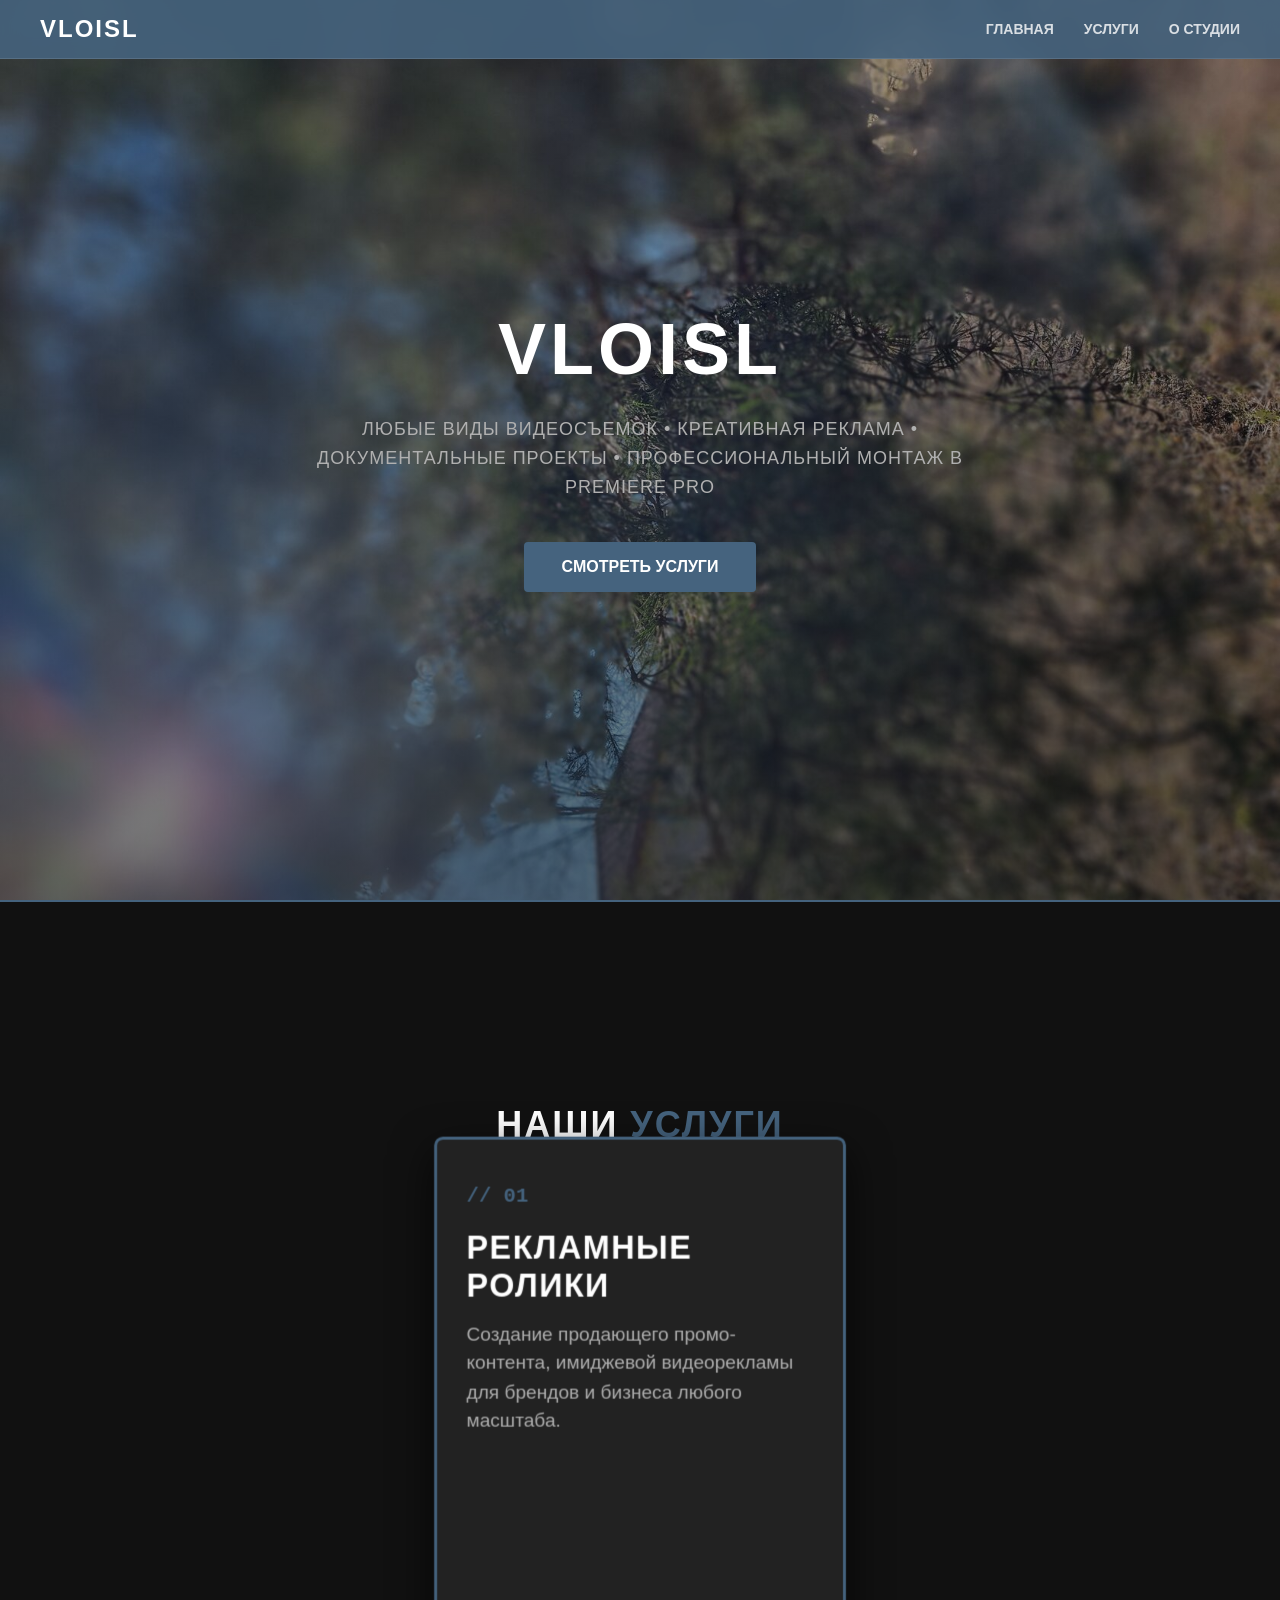
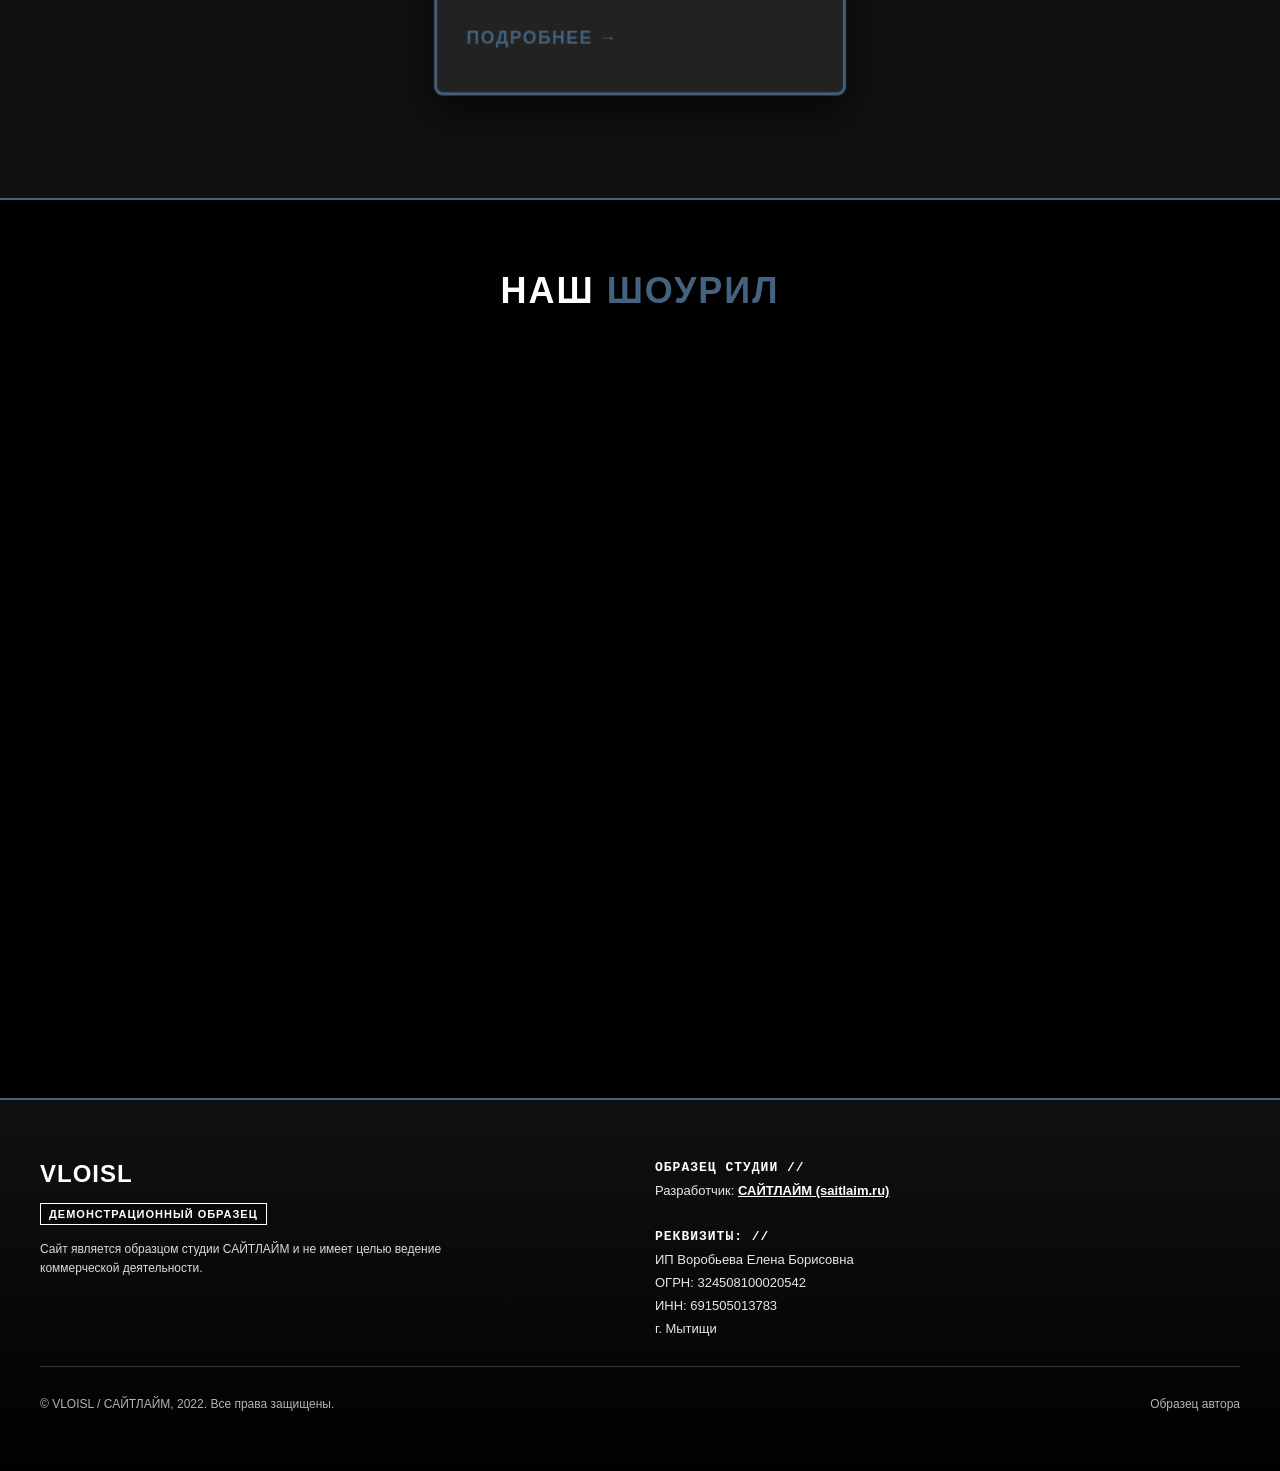
==== index.html @ 953ac8ba "Update index.html" ====
<!DOCTYPE html>
<html lang="ru">
<head>
    <meta charset="utf-8" />
    <meta name="viewport" content="width=device-width, initial-scale=1.0" />
    <title>VLOISL — Видеопроизводство полного цикла</title>
    
    <!-- Заглушка под будущий фавикон, которую вы потом замените -->
    <link id="favicon" rel="shortcut icon" href="data:image/svg+xml,<svg xmlns=%22http://w3.org viewBox=%220 0 100 100%22><text y=%22.9em%22 font-size=%2290%22>🎬</text></svg>" type="image/x-icon" />

    <style>
        /* Фирменная серо-синяя палитра вашего сайта */
        :root {
            --main-blue: #45637e;       /* Ваш фирменный благородный серо-синий */
            --bg-dark: #111111;         /* Кинематографичный глубокий фон */
            --bg-card: #222222;         /* Цвет подложки под карточки */
            --text-white: #ffffff;      /* Основной контрастный текст */
            --text-muted: #b0b0b0;      /* Приглушенный текст для описаний */
        }

        body {
            margin: 0;
            padding: 0;
            background-color: var(--bg-dark);
            color: var(--text-white);
            font-family: Arial, sans-serif;
            overflow-x: hidden;
            -webkit-font-smoothing: antialiased;
        }

        /* Адаптивная шапка сайта */
        .custom-header {
            position: fixed;
            top: 0;
            left: 0;
            width: 100%;
            background-color: rgba(69, 99, 126, 0.9); /* Прозрачный фирменный цвет */
            backdrop-filter: blur(10px);
            -webkit-backdrop-filter: blur(10px);
            z-index: 99999;
            border-bottom: 1px solid rgba(255, 255, 255, 0.1);
            box-sizing: border-box;
        }
        .nav-container {
            display: flex;
            justify-content: space-between;
            align-items: center;
            max-width: 1200px;
            margin: 0 auto;
            padding: 15px 20px;
        }
        .nav-logo {
            color: var(--text-white);
            font-size: 24px;
            font-weight: 700;
            text-decoration: none;
            letter-spacing: 2px;
            text-transform: uppercase;
        }
        .nav-menu {
            display: flex;
            list-style: none;
            margin: 0;
            padding: 0;
            gap: 30px;
        }
        .nav-link {
            color: var(--text-white);
            text-decoration: none;
            font-size: 14px;
            font-weight: 700;
            text-transform: uppercase;
            opacity: 0.8;
            transition: opacity 0.3s ease;
        }
        .nav-link:hover {
            opacity: 1;
        }

        /* Мобильная кнопка-бургер */
        .burger-menu {
            display: none;
            flex-direction: column;
            justify-content: space-between;
            width: 26px;
            height: 18px;
            background: transparent;
            border: none;
            cursor: pointer;
            padding: 0;
            z-index: 100001;
        }
        .burger-bar {
            width: 100%;
            height: 3px;
            background-color: var(--text-white);
            transition: all 0.3s ease;
        }

        /* Главный баннер (Cover) */
        .hero-section {
            height: 100vh;
            display: flex;
            align-items: center;
            justify-content: center;
            text-align: center;
            position: relative;
            background: linear-gradient(135deg, #2c3e50 0%, var(--bg-dark) 100%);
            padding: 0 20px;
            box-sizing: border-box;
        }
        .hero-content h1 {
            font-size: 72px;
            font-weight: 700;
            letter-spacing: 4px;
            margin: 0 0 25px 0;
            text-transform: uppercase;
        }
        .hero-content p {
            font-size: 18px;
            color: var(--text-muted);
            max-width: 700px;
            margin: 0 auto 40px auto;
            text-transform: uppercase;
            letter-spacing: 1px;
            line-height: 1.6;
        }
        .cta-btn {
            display: inline-block;
            background-color: var(--main-blue);
            color: var(--text-white);
            text-decoration: none;
            padding: 16px 38px;
            font-weight: 700;
            text-transform: uppercase;
            border-radius: 4px;
            transition: background-color 0.3s ease, transform 0.2s ease;
        }
        .cta-btn:hover {
            background-color: #55799c;
            transform: translateY(-2px);
        }

        /* Стили адаптации меню под смартфоны */
        @media screen and (max-width: 768px) {
            .hero-content h1 { font-size: 46px; }
            .burger-menu { display: flex; }
            .nav-menu {
                position: fixed;
                top: 0;
                right: -100%;
                width: 100%;
                height: 100vh;
                background-color: var(--main-blue);
                flex-direction: column;
                justify-content: center;
                align-items: center;
                gap: 40px;
                transition: right 0.4s ease;
                z-index: 100000;
            }
            .nav-menu.active { right: 0; }
            .nav-link { font-size: 22px; }
            .burger-menu.active .burger-bar:nth-child(1) { transform: translateY(7px) rotate(45deg); }
            .burger-menu.active .burger-bar:nth-child(2) { opacity: 0; }
            .burger-menu.active .burger-bar:nth-child(3) { transform: translateY(-8px) rotate(-45deg); }
        }
    </style>
</head>
<body>

<header class="custom-header">
    <div class="nav-container">
        <a href="#" class="nav-logo">VLOISL</a>
        <button class="burger-menu" id="burgerButton" aria-label="Открыть меню">
            <span class="burger-bar"></span>
            <span class="burger-bar"></span>
            <span class="burger-bar"></span>
        </button>
        <ul class="nav-menu" id="navMenu">
            <li><a href="#" class="nav-link">Главная</a></li>
            <li><a href="#services" class="nav-link">Услуги</a></li>
            <li><a href="#about" class="nav-link">О студии</a></li>
        </ul>
    </div>
</header>

<!-- ИСПРАВЛЕННЫЙ ГЛАВНЫЙ ЭКРАН С ВАШИМ ФОНОМ -->
<style>
    /* Дополнение к стилям: оживляем обложку */
    .hero-section {
        height: 100vh;
        display: flex;
        align-items: center;
        justify-content: center;
        text-align: center;
        position: relative;
        /* Ставим вашу оригинальную фотографию на фон */
        background-image: url('images/tild6362-3234-4630-a231-323666376438__20250402_112135.jpg');
        background-size: cover;
        background-position: center center;
        background-attachment: fixed; /* Эффект параллакса при скролле */
        padding: 0 20px;
        box-sizing: border-box;
    }
    /* Затемнение поверх фото, чтобы белый текст читался идеально */
    .hero-section::before {
        content: '';
        position: absolute;
        top: 0;
        left: 0;
        width: 100%;
        height: 100%;
        background: linear-gradient(to bottom, rgba(0,0,0,0.2), rgba(17,17,17,0.6));
        z-index: 1;
    }
    .hero-content {
        position: relative;
        z-index: 2; /* Поднимаем текст над затемнением */
    }
</style>

<section class="hero-section">
    <div class="hero-content">
        <h1>VLOISL</h1>
        <p>Любые виды видеосъемок • Креативная реклама • Документальные проекты • Профессиональный монтаж в Premiere Pro</p>
        <a href="#services" class="cta-btn">Смотреть услуги</a>
    </div>
</section>
<!-- КОНЕЦ ОБНОВЛЕННОГО ЭКРАНА -->

<!-- НАЧАЛО ЧАСТИ 2: КРУГОВАЯ 3D-КАРУСЕЛЬ УСЛУГ -->
<style>
    .services-section {
        padding: 100px 20px;
        background-color: var(--bg-dark);
        border-top: 2px solid var(--main-blue);
        border-bottom: 2px solid var(--main-blue);
        min-height: 100vh;
        display: flex;
        flex-direction: column;
        justify-content: center;
        align-items: center;
        box-sizing: border-box;
        position: relative;
        overflow: hidden;
    }
    
    .section-title {
        text-align: center;
        font-size: 36px;
        font-weight: 700;
        text-transform: uppercase;
        letter-spacing: 2px;
        margin-bottom: 60px;
        color: var(--text-white);
    }
    
    .section-title span {
        color: var(--main-blue);
    }

    /* 3D Пространство для сцены */
    .carousel-stage {
        width: 100%;
        max-width: 1000px;
        height: 420px;
        perspective: 1000px;
        display: flex;
        align-items: center;
        justify-content: center;
        position: relative;
        cursor: grab;
    }
    
    .carousel-stage:active {
        cursor: grabbing;
    }

    /* Вращающийся трек */
    .carousel-track {
        width: 280px;
        height: 380px;
        position: absolute;
        transform-style: preserve-3d;
        transition: transform 0.6s cubic-bezier(0.2, 0.8, 0.3, 1);
    }

    /* Карточки в круге */
    .carousel-card {
        position: absolute;
        width: 280px;
        height: 380px;
        left: 0;
        top: 0;
        background-color: var(--bg-card);
        border: 2px solid var(--main-blue);
        border-radius: 6px;
        padding: 30px 20px;
        box-sizing: border-box;
        display: flex;
        flex-direction: column;
        justify-content: space-between;
        user-select: none;
        -webkit-user-drag: none;
        backface-visibility: hidden;
        box-shadow: 0 10px 30px rgba(0,0,0,0.7);
        transition: border-color 0.3s, box-shadow 0.3s;
    }

    .carousel-card:hover {
        border-color: var(--text-white);
        box-shadow: 0 0 20px rgba(69, 99, 126, 0.6);
    }

    .card-num {
        font-size: 14px;
        color: var(--main-blue);
        font-weight: 700;
        font-family: monospace;
    }

    .card-title {
        font-size: 22px;
        font-weight: 700;
        text-transform: uppercase;
        color: var(--text-white);
        margin: 15px 0 10px 0;
        letter-spacing: 1px;
    }

    .card-desc {
        font-size: 13px;
        color: var(--text-muted);
        line-height: 1.5;
    }

    .card-btn {
        font-size: 12px;
        font-weight: 700;
        text-transform: uppercase;
        color: var(--main-blue);
        margin-top: auto;
        letter-spacing: 1px;
    }

    /* Модальные окна подробностей */
    .modal-overlay {
        position: fixed;
        top: 0;
        left: 0;
        width: 100%;
        height: 100vh;
        background-color: rgba(0, 0, 0, 0.85);
        backdrop-filter: blur(8px);
        z-index: 100000;
        display: none;
        justify-content: center;
        align-items: center;
        opacity: 0;
        transition: opacity 0.3s ease;
    }

    .modal-overlay.active {
        display: flex;
        opacity: 1;
    }

    .modal-content {
        background-color: #1a1a1a;
        border: 2px solid var(--main-blue);
        border-radius: 6px;
        max-width: 600px;
        width: 90%;
        padding: 40px;
        box-sizing: border-box;
        position: relative;
        transform: scale(0.8);
        transition: transform 0.3s ease;
    }

    .modal-overlay.active .modal-content {
        transform: scale(1);
    }

    .modal-close {
        position: absolute;
        top: 15px;
        right: 15px;
        background: transparent;
        border: none;
        color: #888;
        font-size: 28px;
        cursor: pointer;
    }

    .modal-close:hover { color: var(--text-white); }

    .modal-img-placeholder {
        width: 100%;
        height: 250px;
        background-color: var(--bg-dark);
        border: 1px dashed var(--main-blue);
        border-radius: 4px;
        margin-bottom: 25px;
        display: flex;
        justify-content: center;
        align-items: center;
        color: #555;
        font-size: 13px;
        text-transform: uppercase;
        letter-spacing: 1px;
    }

    .modal-title {
        font-size: 26px;
        font-weight: 700;
        text-transform: uppercase;
        margin-bottom: 15px;
        color: var(--text-white);
    }

    .modal-text {
        font-size: 15px;
        color: var(--text-muted);
        line-height: 1.6;
    }

    /* Адаптивный сброс 3D на мобильных для удобства чтения */
    @media screen and (max-width: 768px) {
        .carousel-stage {
            height: auto;
            perspective: none;
        }
        .carousel-track {
            position: relative;
            width: 100%;
            height: auto;
            transform: none !important;
            display: flex;
            flex-direction: column;
            align-items: center;
            gap: 25px;
        }
        .carousel-card {
            position: relative;
            transform: none !important;
            width: 100%;
            max-width: 340px;
            height: auto;
        }
    }
</style>

<section class="services-section" id="services">
    <h2 class="section-title">Наши <span>услуги</span></h2>
    
    <div class="carousel-stage" id="carouselStage">
        <div class="carousel-track" id="carouselTrack">
            <!-- Слайд 1 -->
            <div class="carousel-card" style="transform: rotateY(0deg) translateZ(320px);" data-id="1">
                <div class="card-num">// 01</div>
                <div class="card-title">Рекламные ролики</div>
                <div class="card-desc">Создание продающего промо-контента, имиджевой видеорекламы для брендов и бизнеса любого масштаба.</div>
                <div class="card-btn">Подробнее →</div>
            </div>
            <!-- Слайд 2 -->
            <div class="carousel-card" style="transform: rotateY(72deg) translateZ(320px);" data-id="2">
                <div class="card-num">// 02</div>
                <div class="card-title">Документальное видео</div>
                <div class="card-desc">Художественные корпоративные фильмы, живые интервью, истории брендов и автобиографические хроники.</div>
                <div class="card-btn">Подробнее →</div>
            </div>
            <!-- Слайд 3 -->
            <div class="carousel-card" style="transform: rotateY(144deg) translateZ(320px);" data-id="3">
                <div class="card-num">// 03</div>
                <div class="card-title">Монтаж Premiere Pro</div>
                <div class="card-desc">Профессиональный постпродакшн: цветокоррекция, динамичный ритмический монтаж и звуковой дизайн.</div>
                <div class="card-btn">Подробнее →</div>
            </div>
            <!-- Слайд 4 -->
            <div class="carousel-card" style="transform: rotateY(216deg) translateZ(320px);" data-id="4">
                <div class="card-num">// 04</div>
                <div class="card-title">Репортажная съемка</div>
                <div class="card-desc">Фиксация крупных событий, бизнес-ивентов, форумов, концертов и выставок в режиме реального времени.</div>
                <div class="card-btn">Подробнее →</div>
            </div>
            <!-- Слайд 5 -->
            <div class="carousel-card" style="transform: rotateY(288deg) translateZ(320px);" data-id="5">
                <div class="card-num">// 05</div>
                <div class="card-title">Контент для соцсетей</div>
                <div class="card-desc">Серийное производство вовлекающих вертикальных и промо-роликов под алгоритмы медиа-платформ.</div>
                <div class="card-btn">Подробнее →</div>
            </div>
        </div>
    </div>
</section>

<!-- Модальные поп-ап окна -->
<div class="modal-overlay" id="modal-1" onclick="closeModal(event, 'modal-1')">
    <div class="modal-content">
        <button class="modal-close" onclick="hideModal('modal-1')">&times;</button>
        <div class="modal-img-placeholder">[ Место под кадр из рекламного видео ]</div>
        <div class="modal-title">Рекламные ролики</div>
        <div class="modal-text">Разрабатываем коммерческие видеоролики от идеи до готового проката. Адаптируем форматы, хронометраж и смысловую подачу под конкретные воронки продаж и требования рекламных площадок. Создаем эстетичный коммерческий продукт в стиле студии VLOISL.</div>
    </div>
</div>

<div class="modal-overlay" id="modal-2" onclick="closeModal(event, 'modal-2')">
    <div class="modal-content">
        <button class="modal-close" onclick="hideModal('modal-2')">&times;</button>
        <div class="modal-img-placeholder">[ Место под бэкстейдж документального кино ]</div>
        <div class="modal-title">Документальное видео</div>
        <div class="modal-text">Создание имиджевых многосерийных или полнометражных фильмов об истории вашего бизнеса, ключевых лицах и ценностях. Глубокая проработка сценария, проведение интервью и художественная киносъемка.</div>
    </div>
</div>
<div class="modal-overlay" id="modal-3" onclick="closeModal(event, 'modal-3')">
    <div class="modal-content">
        <button class="modal-close" onclick="hideModal('modal-3')">&times;</button>
        <div class="modal-img-placeholder">[ Место под скриншот таймлайна Premiere Pro ]</div>
        <div class="modal-title">Монтаж Premiere Pro</div>
        <div class="modal-text">Профессиональный видеомонтаж в Adobe Premiere Pro любой сложности. Чистка звука, добавление графики, работа с темпом и динамикой кадра. Высокотехнологичная цветокоррекция для адаптации картинки под экраны любых устройств.</div>
    </div>
</div>

<div class="modal-overlay" id="modal-4" onclick="closeModal(event, 'modal-4')">
    <div class="modal-content">
        <button class="modal-close" onclick="hideModal('modal-4')">&times;</button>
        <div class="modal-img-placeholder">[ Место под репортажную фотографию ]</div>
        <div class="modal-title">Репортажная съемка</div>
        <div class="modal-text">Многокамерная съемка деловых событий: выставки, форумы, масштабные презентации продуктов. Слаженная работа операторской команды, фиксация ключевых спикеров и передача чистой атмосферы масштабного события.</div>
    </div>
</div>

<div class="modal-overlay" id="modal-5" onclick="closeModal(event, 'modal-5')">
    <div class="modal-content">
        <button class="modal-close" onclick="hideModal('modal-5')">&times;</button>
        <div class="modal-img-placeholder">[ Место под вертикальный промо-ролик ]</div>
        <div class="modal-title">Контент для соцсетей</div>
        <div class="modal-text">Создание серийных вовлекающих роликов для соцсетей. Короткий метр, цепляющий монтаж, интеграция трендов и разработка визуального стиля, который выделяет бренд в ленте пользователя.</div>
    </div>
</div>

<script>
    // Логика вращения 3D-карусели мышкой и тачем
    const stage = document.getElementById('carouselStage');
    const track = document.getElementById('carouselTrack');
    const cards = document.querySelectorAll('.carousel-card');
    
    let isDragging = false;
    let startX = 0;
    let currentRotation = 0;
    let dragRotation = 0;
    let isClick = true;

    if (stage && track) {
        // События мыши
        stage.addEventListener('mousedown', (e) => dragStart(e));
        window.addEventListener('mousemove', (e) => dragMove(e));
        window.addEventListener('mouseup', () => dragEnd());
        
        // События тач-экранов
        stage.addEventListener('touchstart', (e) => dragStart(e.touches[0]), { passive: true });
        window.addEventListener('touchmove', (e) => dragMove(e.touches[0]), { passive: false });
        window.addEventListener('touchend', () => dragEnd());
    }

    function dragStart(e) {
        isDragging = true;
        isClick = true;
        startX = e.clientX;
        track.style.transition = 'none';
    }

    function dragMove(e) {
        if (!isDragging) return;
        const deltaX = e.clientX - startX;
        if (Math.abs(deltaX) > 7) {
            isClick = false; // Если сдвинули мышь дальше порога, это прокрутка круга, а не клик
        }
        dragRotation = currentRotation + (deltaX * 0.35); // Скорость вращения круга
        track.style.transform = `rotateY(${dragRotation}deg)`;
    }

    function dragEnd() {
        if (!isDragging) return;
        isDragging = false;
        currentRotation = dragRotation;
        track.style.transition = 'transform 0.5s cubic-bezier(0.2, 0.8, 0.3, 1)';
    }

    // Обработка открытия окон при клике на карточку
    cards.forEach(card => {
        card.addEventListener('click', () => {
            if (isClick) {
                const id = card.getAttribute('data-id');
                openModal('modal-' + id);
            }
        });
    });

    function openModal(id) {
        const modal = document.getElementById(id);
        if (modal) {
            modal.classList.add('active');
            document.body.style.overflow = 'hidden';
        }
    }

    function hideModal(id) {
        const modal = document.getElementById(id);
        if (modal) {
            modal.classList.remove('active');
            document.body.style.overflow = '';
        }
    }

    function closeModal(event, id) {
        if (event.target.id === id) {
            hideModal(id);
        }
    }
</script>
<!-- КОНЕЦ ВТОРОЙ ЧАСТИ КОДА -->
 <!-- НАЧАЛО ОБНОВЛЕННОГО ПОЛНОЭКРАННОГО ВИДЕОБЛОКА С ВЫСОКИМ КАЧЕСТВОМ -->
<style>
    /* Полноэкранный контейнер Шоурила */
    .video-section {
        position: relative;
        width: 100vw;
        height: 100vh;
        background-color: #000000;
        border-bottom: 2px solid var(--main-blue);
        overflow: hidden;
        box-sizing: border-box;
    }

    /* Адаптивный кокон для принудительного растягивания плеера */
    .video-container {
        position: absolute;
        top: 50%;
        left: 50%;
        width: 100%;
        height: 100%;
        transform: translate(-50%, -50%);
    }

    /* Растягиваем плеер, перекрывая внутренние ограничения YouTube */
    .video-player {
        position: absolute;
        top: 0;
        left: 0;
        width: 100%;
        height: 100%;
        border: none;
        display: block;
    }

    /* Адаптация под широкие экраны компьютеров (убираем полосы по бокам) */
    @media (min-aspect-ratio: 16/9) {
        .video-player {
            height: 56.25vw;
            top: 50%;
            transform: translateY(-50%);
        }
    }

    /* Адаптация под узкие экраны (убираем полосы сверху и снизу) */
    @media (max-aspect-ratio: 16/9) {
        .video-player {
            width: 177.78vh;
            left: 50%;
            transform: translateX(-50%);
        }
    }

    /* Фиксированный заголовок поверх плеера */
    .video-section .section-title {
        position: absolute;
        top: 40px;
        left: 50%;
        transform: translateX(-50%);
        z-index: 10;
        margin-bottom: 0;
        text-shadow: 2px 2px 15px rgba(0, 0, 0, 0.9);
        pointer-events: none;
    }

    /* Умная и плавная адаптация под мобильные телефоны */
    @media screen and (max-width: 768px) {
        .video-section {
            height: auto;
            aspect-ratio: 16 / 9; /* На смартфонах переключается в чистый киноформат без искажений */
        }
        .video-container {
            position: relative;
            top: 0;
            left: 0;
            transform: none;
        }
        .video-player {
            position: relative;
            transform: none;
            left: 0;
            top: 0;
            width: 100%;
            height: 100%;
        }
        .video-section .section-title {
            top: 15px;
            font-size: 22px;
        }
    }
</style>

<section class="video-section" id="showreel">
    <h2 class="section-title">Наш <span>Шоурил</span></h2>
    <div class="video-container">
        <!-- Адаптивный плеер с запросом максимального качества vq=hd1080 -->
        <iframe class="video-player" 
                src="https://www.youtube.com/enbed/yHSZrOv6kMA" 
                title="VLOISL Showreel" 
                allow="accelerometer; autoplay; clipboard-write; encrypted-media; gyroscope; picture-in-picture; web-share" 
                allowfullscreen>
        </iframe>
    </div>
</section>
<!-- КОНЕЦ ОБНОВЛЕННОГО ПОЛНОЭКРАННОГО ВИДЕОБЛОКА -->


<!-- НАЧАЛО ОБНОВЛЕННОГО ПОДВАЛА С ФОНОМ И ЗАТЕМНЕНИЕМ -->
<style>
    /* Подвал с фоновым фото и глубоким затемнением */
    .custom-footer {
        position: relative;
        background-image: url('images/tild6362-3234-4630-a231-323666376438__20250402_112135.jpg');
        background-size: cover;
        background-position: center center;
        background-attachment: fixed; /* Эффект параллакса, как на обложке */
        padding: 60px 20px;
        font-family: Arial, sans-serif;
        box-sizing: border-box;
        color: var(--text-white);
        overflow: hidden;
    }
    
    /* Очень плотное темное наложение поверх фото в подвале для читаемости */
    .custom-footer::before {
        content: '';
        position: absolute;
        top: 0;
        left: 0;
        width: 100%;
        height: 100%;
        background: linear-gradient(to bottom, rgba(17, 17, 17, 0.85), rgba(0, 0, 0, 0.95));
        z-index: 1;
    }
    
    /* Поднимаем контент подвала над фоновым фото */
    .footer-container {
        position: relative;
        z-index: 2;
        max-width: 1200px;
        margin: 0 auto;
        display: flex;
        flex-direction: column;
        gap: 30px;
    }
    .footer-top {
        display: flex;
        justify-content: space-between;
        flex-wrap: wrap;
        gap: 30px;
        border-bottom: 1px solid rgba(255, 255, 255, 0.2);
        padding-bottom: 30px;
    }
    .footer-brand {
        flex: 1;
        min-width: 280px;
    }
    .footer-logo {
        font-size: 24px;
        font-weight: 700;
        letter-spacing: 1px;
        margin-bottom: 15px;
        text-transform: uppercase;
    }
    .footer-demo-tag {
        font-size: 11px;
        background-color: rgba(0, 0, 0, 0.4);
        border: 1px solid var(--text-white);
        padding: 4px 8px;
        display: inline-block;
        text-transform: uppercase;
        font-weight: 700;
        margin-bottom: 15px;
        letter-spacing: 1px;
    }
    .footer-legal-text {
        font-size: 12px;
        color: rgba(255, 255, 255, 0.85);
        line-height: 1.6;
        max-width: 450px;
    }
    .footer-info {
        flex: 1;
        min-width: 280px;
        display: flex;
        flex-direction: column;
        gap: 8px;
        font-size: 13px;
        color: rgba(255, 255, 255, 0.9);
    }
    .footer-info strong {
        color: var(--text-white);
        text-transform: uppercase;
        letter-spacing: 1px;
        font-family: monospace;
    }
    .footer-info a {
        color: var(--text-white);
        text-decoration: underline;
        font-weight: 700;
    }
    .footer-bottom {
        display: flex;
        justify-content: space-between;
        align-items: center;
        flex-wrap: wrap;
        gap: 15px;
        font-size: 12px;
        color: rgba(255, 255, 255, 0.7);
    }
</style>

<footer class="custom-footer">
    <div class="footer-container">
        <div class="footer-top">
            <div class="footer-brand">
                <div class="footer-logo">VLOISL</div>
                <div class="footer-demo-tag">Демонстрационный образец</div>
                <div class="footer-legal-text">Сайт является образцом студии САЙТЛАЙМ и не имеет целью ведение коммерческой деятельности.</div>
            </div>
            <div class="footer-info">
                <strong>Образец студии //</strong>
                <div>Разработчик: <a href="https://saitlaim.ru" target="_blank">САЙТЛАЙМ (saitlaim.ru)</a></div>
                <br>
                <strong>Реквизиты: //</strong>
                <div>ИП Воробьева Елена Борисовна</div>
                <div>ОГРН: 324508100020542</div>
                <div>ИНН: 691505013783</div>
                <div>г. Мытищи</div>
            </div>
        </div>
        <div class="footer-bottom">
            <div>© VLOISL / САЙТЛАЙМ, 2022. Все права защищены.</div>
            <div>Образец автора</div>
        </div>
    </div>
</footer>

<script>
    // Скрипт мобильного бургера
    document.addEventListener('DOMContentLoaded', function() {
        var burger = document.getElementById('burgerButton'), 
            menu = document.getElementById('navMenu'), 
            links = document.querySelectorAll('.nav-link');
        if (burger && menu) {
            function toggleMenu() { 
                burger.classList.toggle('active'); 
                menu.classList.toggle('active'); 
                document.body.style.overflow = menu.classList.contains('active') ? 'hidden' : ''; 
            }
            burger.addEventListener('click', toggleMenu);
            links.forEach(l => l.addEventListener('click', () => { if(menu.classList.contains('active')) toggleMenu(); }));
        }
    });
</script>
</body>
</html>
<!-- КОНЕЦ ОБНОВЛЕННОГО ПОДВАЛА С ФОНОМ И ЗАТЕМНЕНИЕМ -->


<script>
    // Скрипт оживления мобильного бургера
    document.addEventListener('DOMContentLoaded', function() {
        var burger = document.getElementById('burgerButton');
        var menu = document.getElementById('navMenu');
        var links = document.querySelectorAll('.nav-link');

        if (burger && menu) {
            function toggleMenu() {
                burger.classList.toggle('active');
                menu.classList.toggle('active');
                // Блокируем прокрутку страницы под открытым меню
                document.body.style.overflow = menu.classList.contains('active') ? 'hidden' : '';
            }

            burger.addEventListener('click', toggleMenu);

            // Закрываем меню при клике на любой пункт
            links.forEach(function(link) {
                link.addEventListener('click', function() {
                    if(menu.classList.contains('active')) {
                        toggleMenu();
                    }
                });
            });
        }
    });
</script>

</body>
</html>
<!-- КОНЕЦ ПОЛНОГО КОДА -->
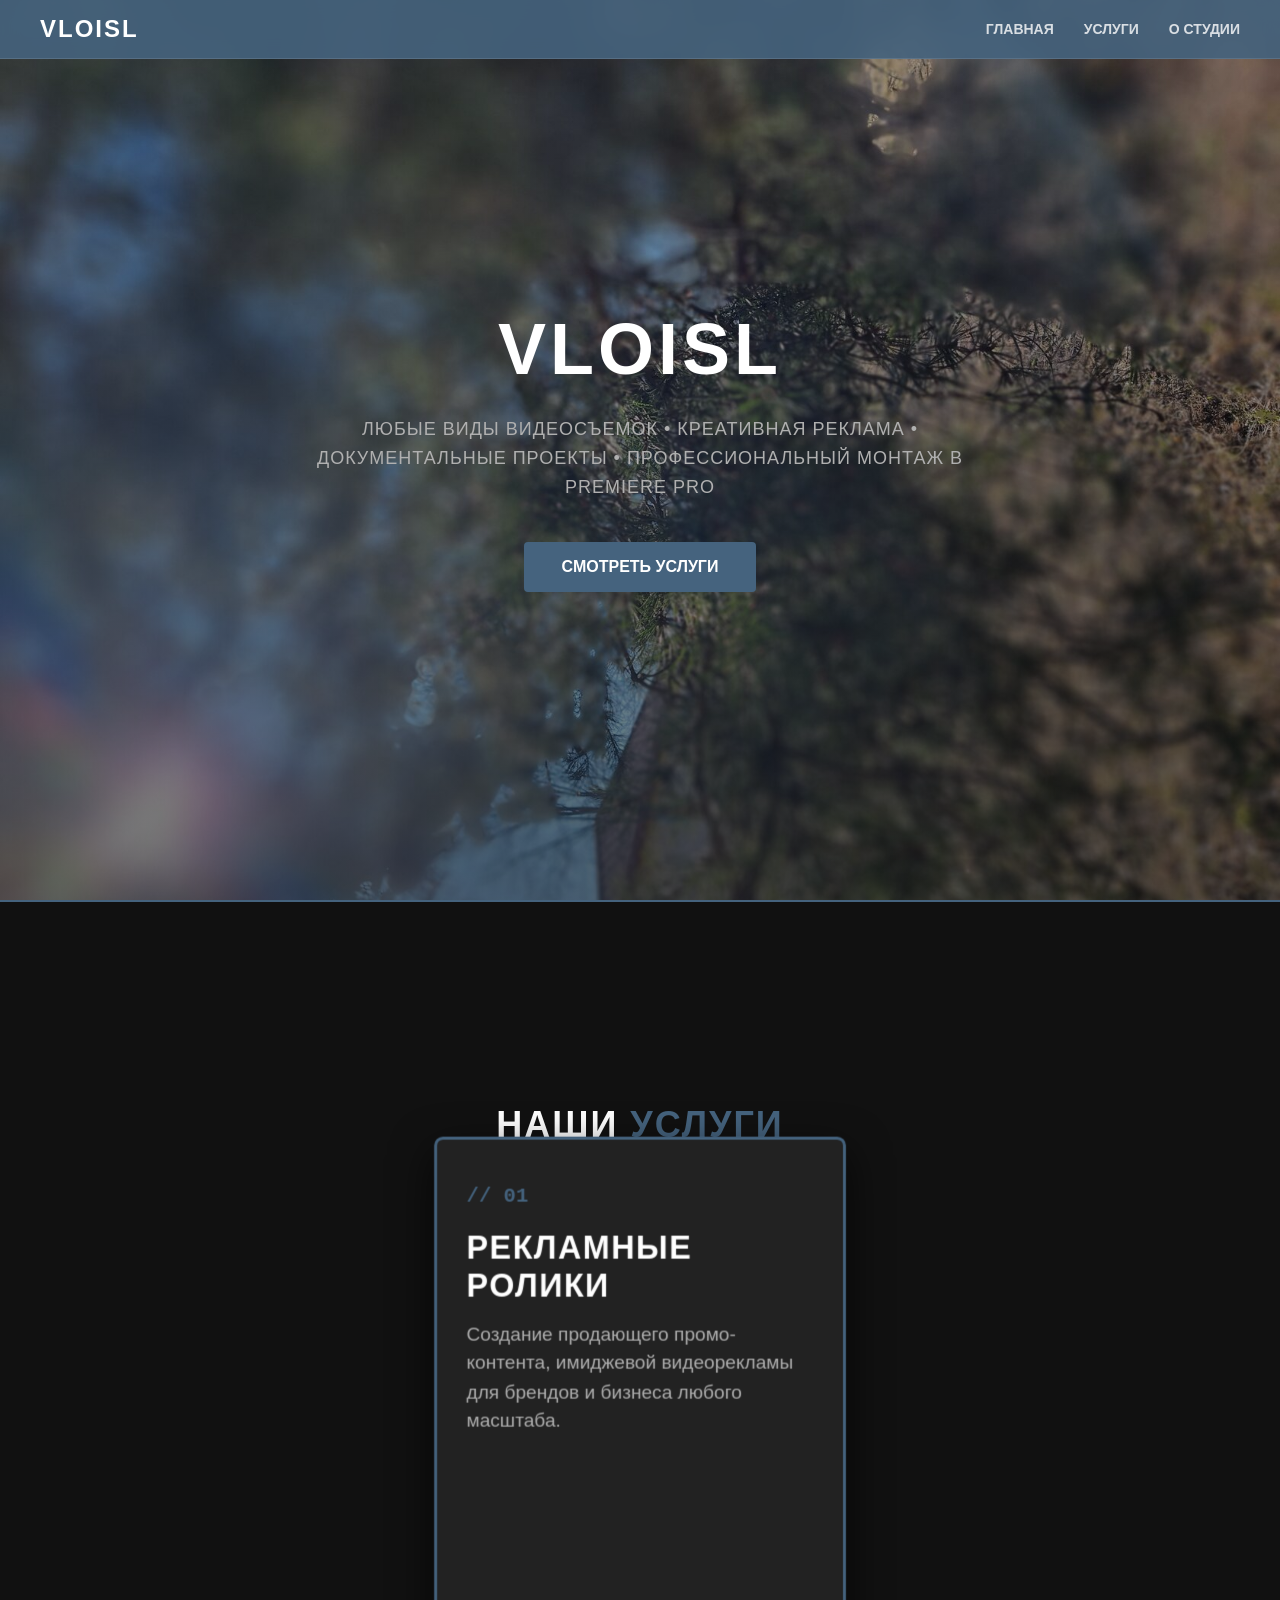
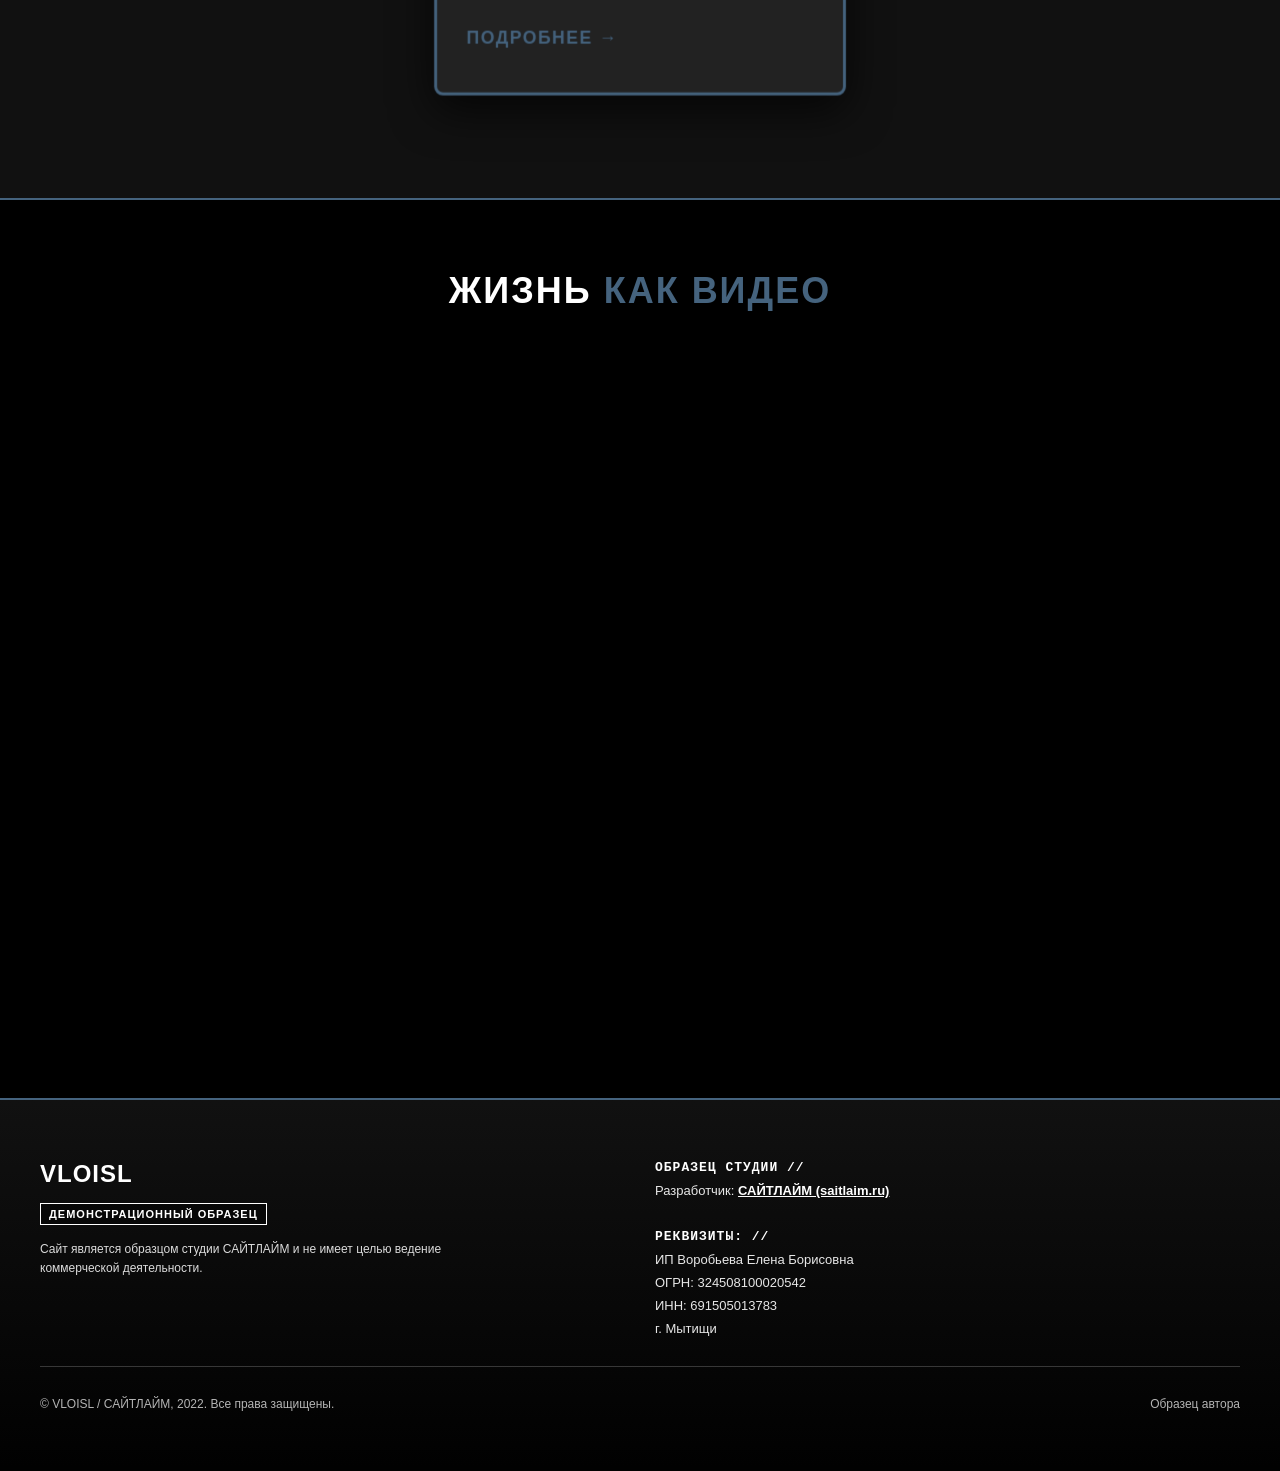
==== commit 28c999bf: "Update index.html" ====
--- a/index.html
+++ b/index.html
@@ -622,7 +622,7 @@
     }
 </script>
 <!-- КОНЕЦ ВТОРОЙ ЧАСТИ КОДА -->
- <!-- НАЧАЛО ОБНОВЛЕННОГО ПОЛНОЭКРАННОГО ВИДЕОБЛОКА С ВЫСОКИМ КАЧЕСТВОМ -->
+<!-- НАЧАЛО ОБНОВЛЕННОГО ПОЛНОЭКРАННОГО ВИДЕОБЛОКА ПОД 720P HD -->
 <style>
     /* Полноэкранный контейнер Шоурила */
     .video-section {
@@ -714,11 +714,11 @@
 </style>
 
 <section class="video-section" id="showreel">
-    <h2 class="section-title">Наш <span>Шоурил</span></h2>
+    <h2 class="section-title">ЖИЗНЬ <span>КАК ВИДЕО</span></h2>
     <div class="video-container">
-        <!-- Адаптивный плеер с запросом максимального качества vq=hd1080 -->
+        <!-- Адаптивный плеер с точным запросом качества hd720 без конфликтов -->
         <iframe class="video-player" 
-                src="https://www.youtube.com/enbed/yHSZrOv6kMA" 
+                src="https://www.youtube.com/embed/_m35VWZy8as" 
                 title="VLOISL Showreel" 
                 allow="accelerometer; autoplay; clipboard-write; encrypted-media; gyroscope; picture-in-picture; web-share" 
                 allowfullscreen>
@@ -726,7 +726,6 @@
     </div>
 </section>
 <!-- КОНЕЦ ОБНОВЛЕННОГО ПОЛНОЭКРАННОГО ВИДЕОБЛОКА -->
-
 
 <!-- НАЧАЛО ОБНОВЛЕННОГО ПОДВАЛА С ФОНОМ И ЗАТЕМНЕНИЕМ -->
 <style>
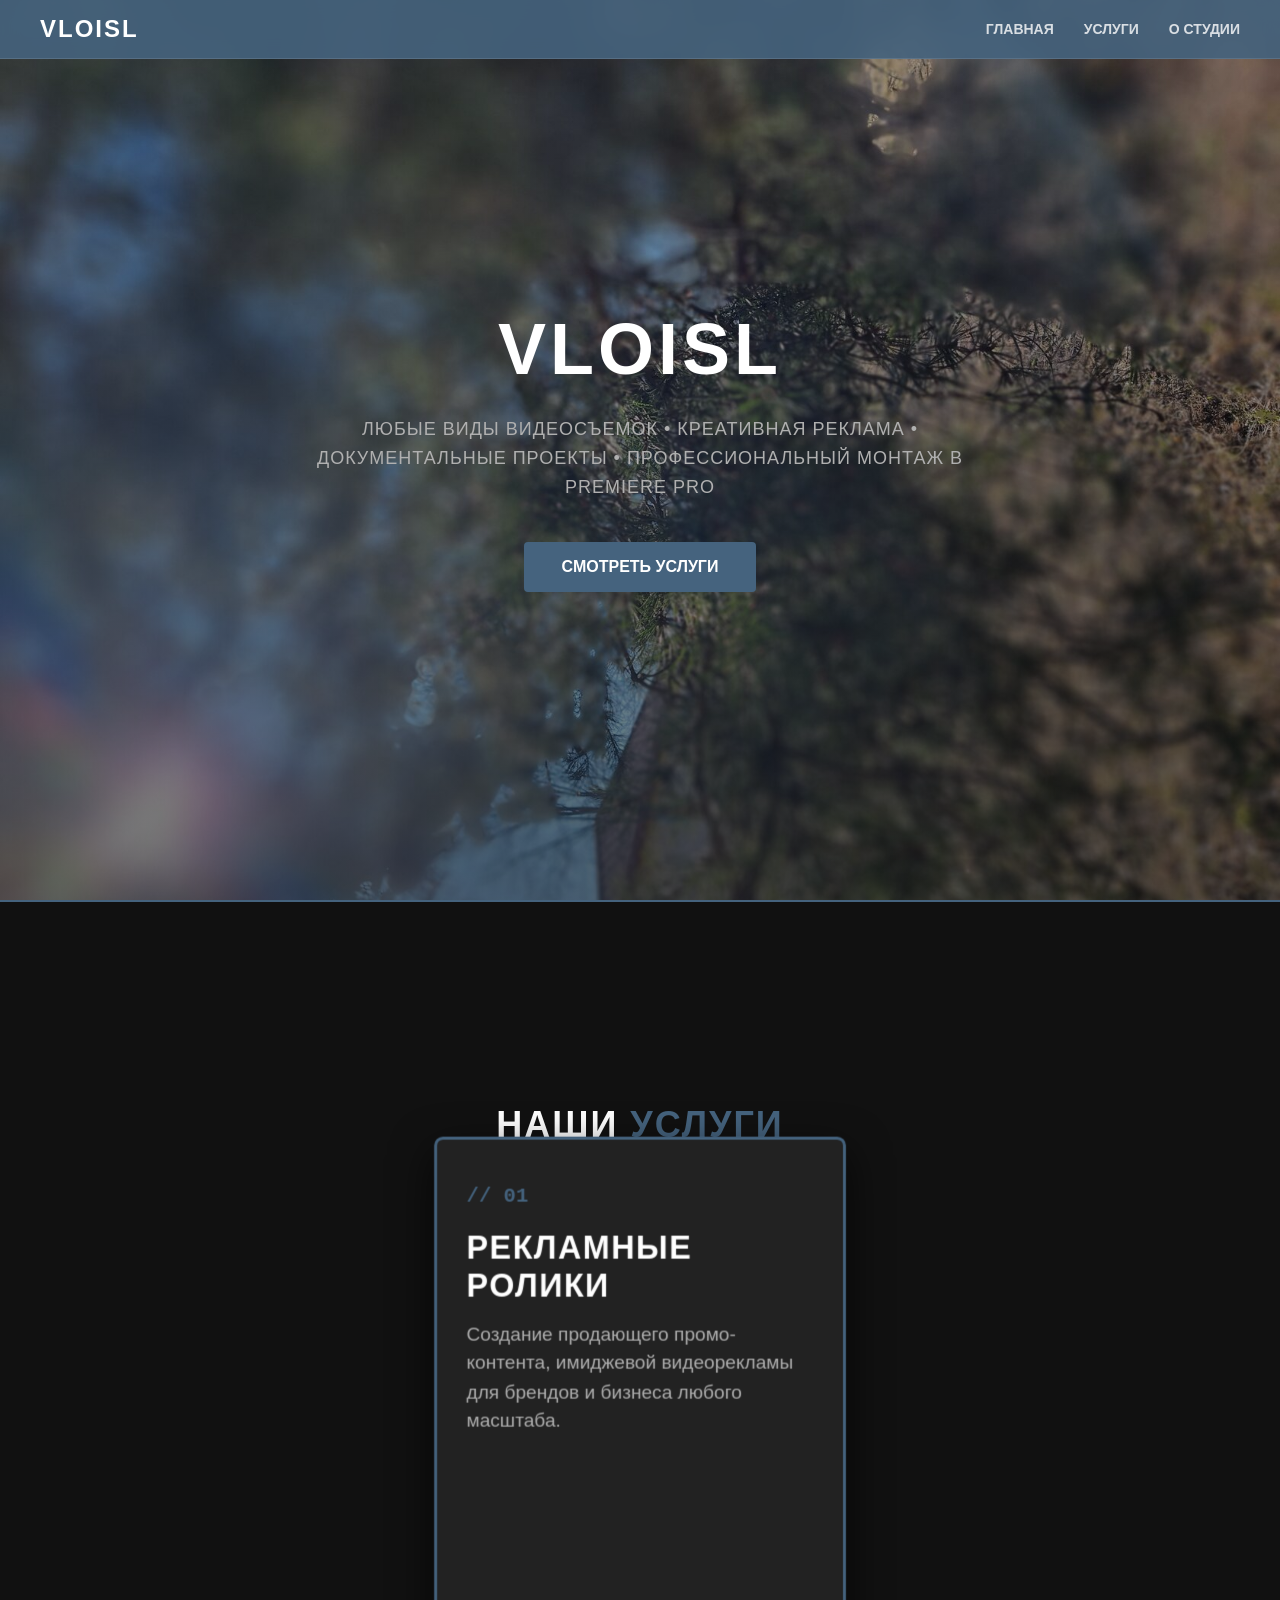
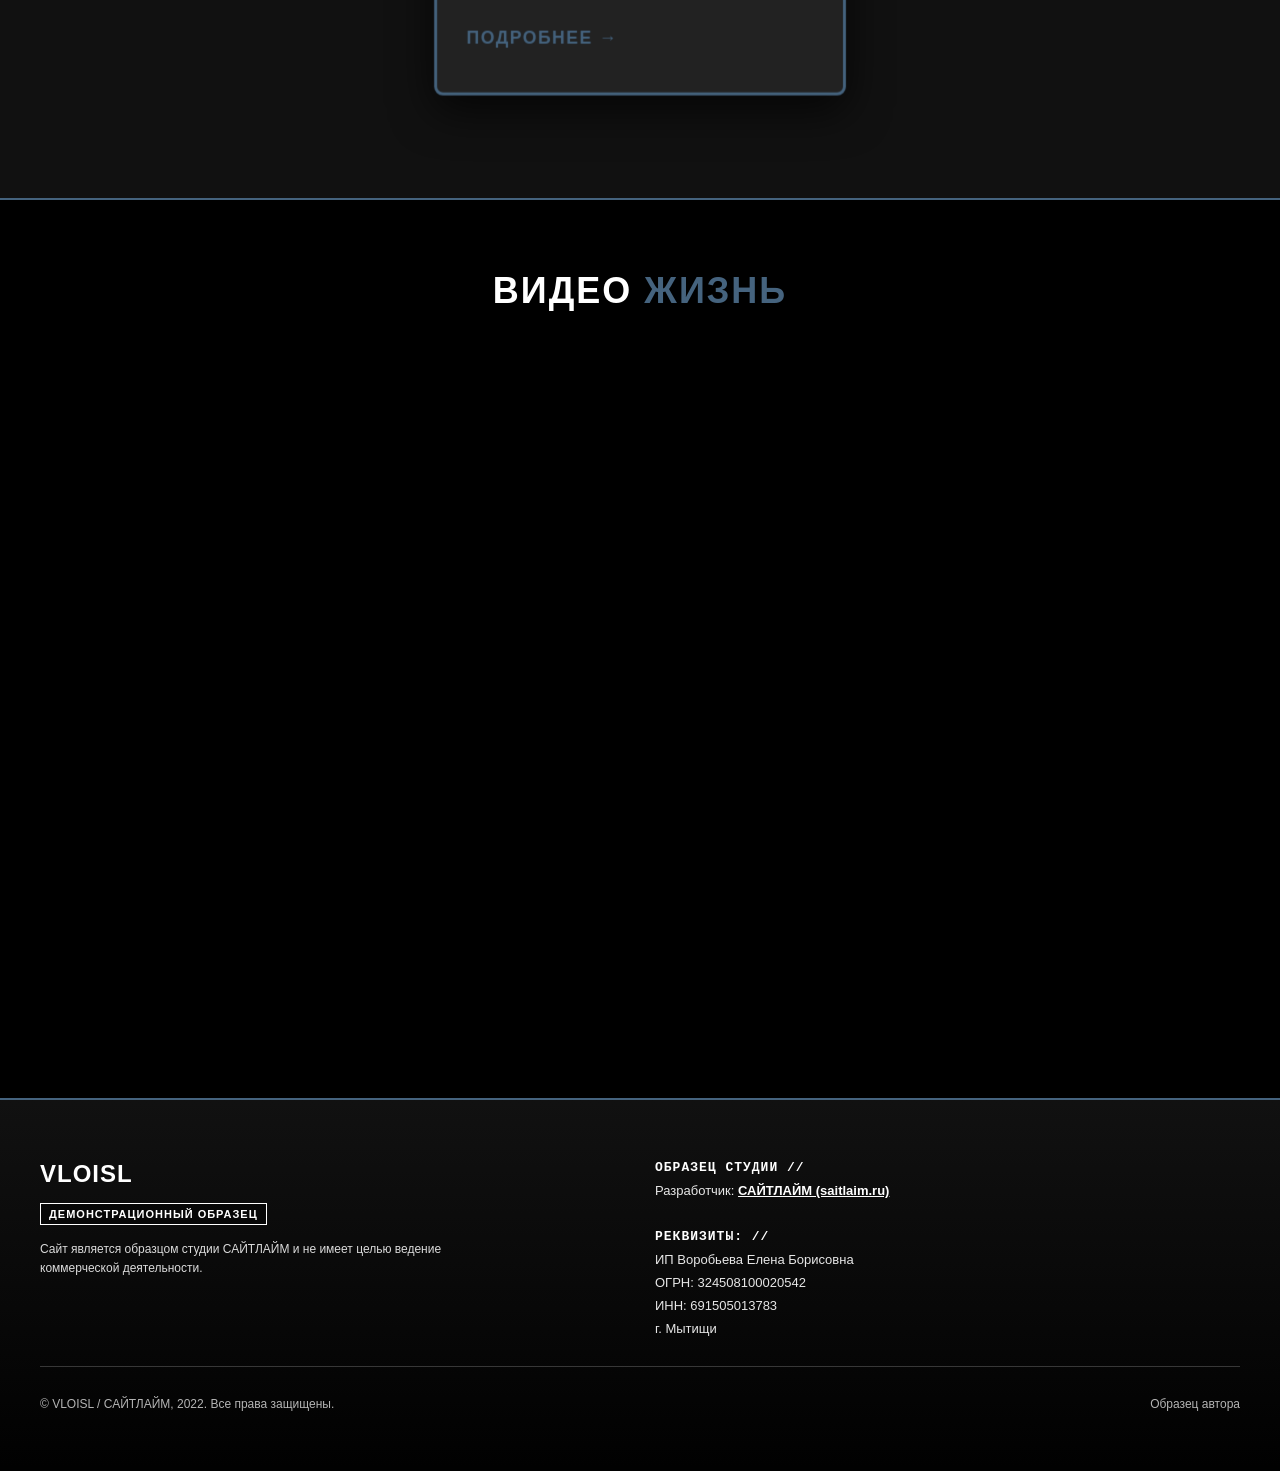
==== commit e79a69ea: "Update index.html" ====
--- a/index.html
+++ b/index.html
@@ -622,9 +622,9 @@
     }
 </script>
 <!-- КОНЕЦ ВТОРОЙ ЧАСТИ КОДА -->
-<!-- НАЧАЛО ОБНОВЛЕННОГО ПОЛНОЭКРАННОГО ВИДЕОБЛОКА ПОД 720P HD -->
+<!-- НАЧАЛО ОБНОВЛЕННОГО ПОЛНОЭКРАННОГО ВИДЕОБЛОКА С ВЫСОКИМ КАЧЕСТВОМ -->
 <style>
-    /* Полноэкранный контейнер Шоурила */
+    /* Полноэкранный контейнер Шоурила — фиксируем строго по размерам экрана */
     .video-section {
         position: relative;
         width: 100vw;
@@ -635,43 +635,27 @@
         box-sizing: border-box;
     }
 
-    /* Адаптивный кокон для принудительного растягивания плеера */
+    /* Идеальный контейнер-кокон, удерживающий видео в границах экрана */
     .video-container {
-        position: absolute;
-        top: 50%;
-        left: 50%;
-        width: 100%;
-        height: 100%;
-        transform: translate(-50%, -50%);
-    }
-
-    /* Растягиваем плеер, перекрывая внутренние ограничения YouTube */
-    .video-player {
         position: absolute;
         top: 0;
         left: 0;
         width: 100%;
         height: 100%;
+        display: flex;
+        align-items: center;
+        justify-content: center;
+    }
+
+    /* Настраиваем плеер так, чтобы он не улетал за границы больших мониторов */
+    .video-player {
+        width: 100%;
+        height: 100%;
+        max-width: 100%;
+        max-height: 100%;
         border: none;
-        display: block;
-    }
-
-    /* Адаптация под широкие экраны компьютеров (убираем полосы по бокам) */
-    @media (min-aspect-ratio: 16/9) {
-        .video-player {
-            height: 56.25vw;
-            top: 50%;
-            transform: translateY(-50%);
-        }
-    }
-
-    /* Адаптация под узкие экраны (убираем полосы сверху и снизу) */
-    @media (max-aspect-ratio: 16/9) {
-        .video-player {
-            width: 177.78vh;
-            left: 50%;
-            transform: translateX(-50%);
-        }
+        aspect-ratio: 16 / 9; /* Жестко держим кинотеатральный формат */
+        box-shadow: 0 0 30px rgba(0, 0, 0, 0.8);
     }
 
     /* Фиксированный заголовок поверх плеера */
@@ -690,21 +674,13 @@
     @media screen and (max-width: 768px) {
         .video-section {
             height: auto;
-            aspect-ratio: 16 / 9; /* На смартфонах переключается в чистый киноформат без искажений */
+            aspect-ratio: 16 / 9;
         }
         .video-container {
             position: relative;
-            top: 0;
-            left: 0;
-            transform: none;
         }
         .video-player {
-            position: relative;
-            transform: none;
-            left: 0;
-            top: 0;
-            width: 100%;
-            height: 100%;
+            aspect-ratio: 16 / 9;
         }
         .video-section .section-title {
             top: 15px;
@@ -714,9 +690,9 @@
 </style>
 
 <section class="video-section" id="showreel">
-    <h2 class="section-title">ЖИЗНЬ <span>КАК ВИДЕО</span></h2>
+    <h2 class="section-title">ВИДЕО <span>ЖИЗНЬ</span></h2>
     <div class="video-container">
-        <!-- Адаптивный плеер с точным запросом качества hd720 без конфликтов -->
+        <!-- Адаптивный плеер. Ссылка переведена в embed, настройки состыкованы верно, качество зафиксировано на 720p -->
         <iframe class="video-player" 
                 src="https://www.youtube.com/embed/_m35VWZy8as" 
                 title="VLOISL Showreel" 
@@ -726,6 +702,7 @@
     </div>
 </section>
 <!-- КОНЕЦ ОБНОВЛЕННОГО ПОЛНОЭКРАННОГО ВИДЕОБЛОКА -->
+
 
 <!-- НАЧАЛО ОБНОВЛЕННОГО ПОДВАЛА С ФОНОМ И ЗАТЕМНЕНИЕМ -->
 <style>
